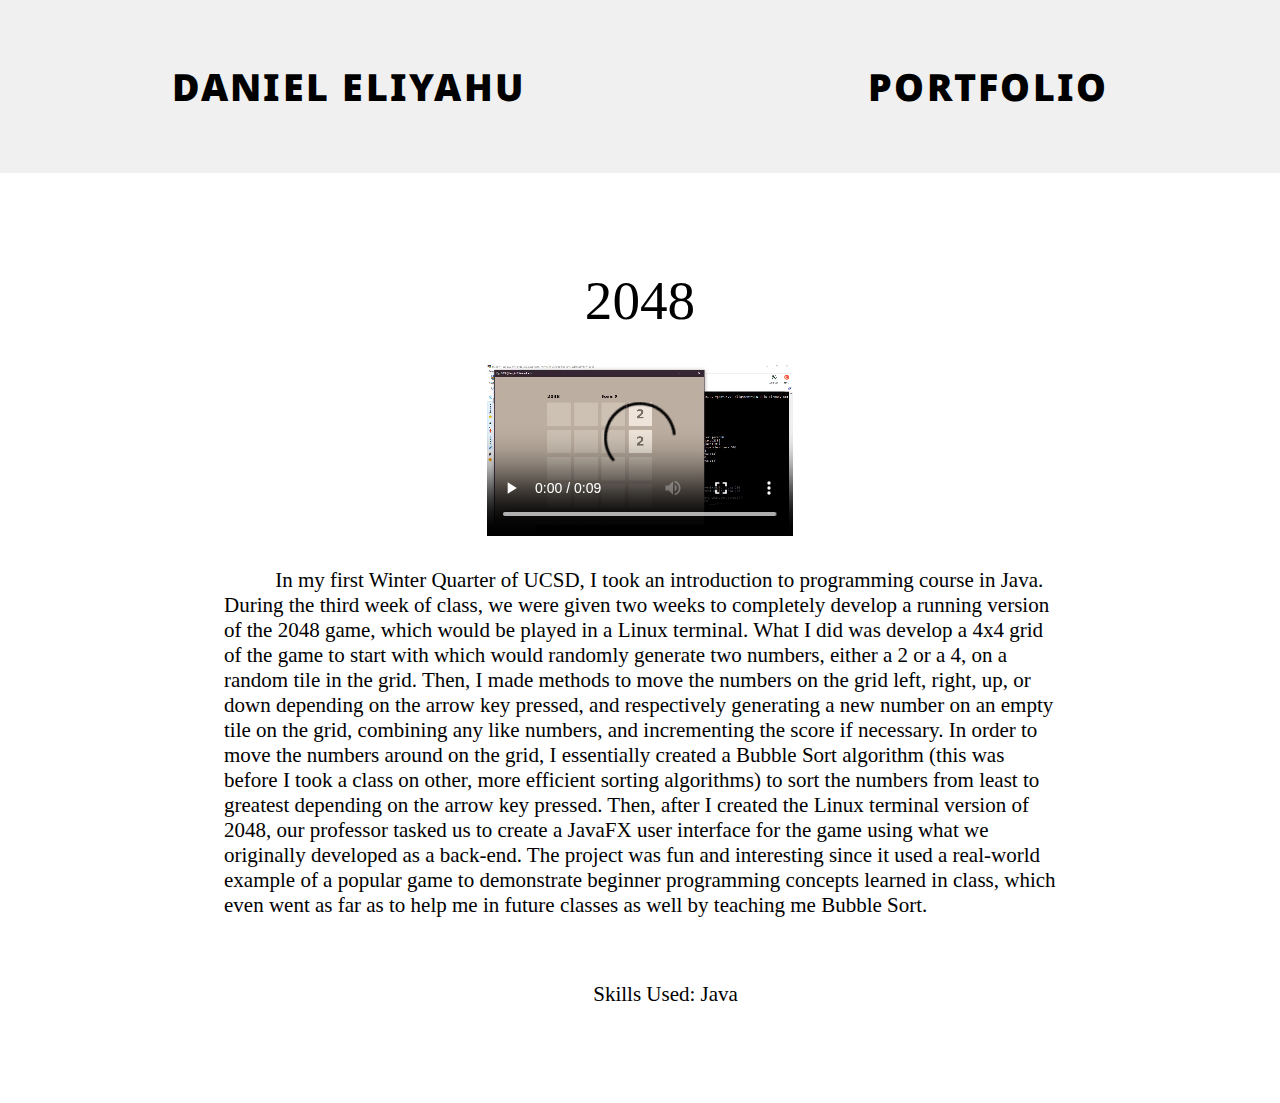
==== 2048.html @ 88455665 "First commit" ====
<!DOCTYPE html>
<html>
<head>
	<link rel="stylesheet" href="./stylesheets/home.css">
	<link rel="stylesheet" href="./stylesheets/portfolio.css">
	<link rel="me-img">
	<link href="https://fonts.googleapis.com/css2?family=Noto+Sans&family=Noto+Serif&display=swap" rel="stylesheet">
</head>
<body>
	<div class="header">
		<a href="./index.html" class="name">
			<h1>DANIEL ELIYAHU</h1>
		</a>
		<a href="./portfolio.html" class="portfolio-header">
			<h1>PORTFOLIO</h1>
		</a>
	</div>
	<div class="summary-container">
		<div class="summary">
			<h1>2048</h1>
			<div class="summary-media">
				<video controls>
					<source src="./videos/2048Demo.mp4" type="video/mp4">
				</video>
			</div>
			<p>
				In my first Winter Quarter of UCSD, I took an introduction to programming course in Java. During the third week of class, we were given two weeks to completely develop a running version of the 2048 game, which would be played in a Linux terminal. 
				What I did was develop a 4x4 grid of the game to start with which would randomly generate two numbers, either a 2 or a 4, on a random tile in the grid. Then, I made methods to move the numbers on the grid left, right, up, or down depending on the arrow key pressed, and respectively generating a new number on an empty tile on the grid, combining any like numbers, and incrementing the score if necessary. In order to move the numbers around on the grid, I essentially created a Bubble Sort algorithm (this was before I took a class on other, more efficient sorting algorithms) to sort the numbers from least to greatest depending on the arrow key pressed. Then, after I created the Linux terminal version of 2048, our professor tasked us to create a JavaFX user interface for the game using what we originally developed as a back-end.
				The project was fun and interesting since it used a real-world example of a popular game to demonstrate beginner programming concepts learned in class, which even went as far as to help me in future classes as well by teaching me Bubble Sort.
			</p>
			<p>
				Skills Used: Java
			</p>
		</div>
	</div>
</body>
---- stylesheets/home.css ----
body {
	margin: 0px;
	display: flex;
	flex-direction: column;
}

a {
	text-decoration: none;
	color: inherit;
}

a:hover {
	text-decoration: underline;
}

#description {
	width: 65%;
	color: black;
	align-self: center;
	font-size: calc(1vw + 5px);
	font-family: 'Noto Sans', sans-serif;
}

#me {
	width: calc(42px + 15vw);
	height: calc(42px + 15vw);
	border-radius: 50%;
	background-color: white;
	margin: 2.89vw;
	align-self: center;
}

#me-img {
	height: calc(42px + 14vw);
	width: calc(42px + 14vw);
	border-width: inherit;
	border-radius: inherit;
	margin: 0.5vw;
}

.about {
	/*height: calc(229px + 11vw);*/
	background-color: #f0f0f0;
	margin: 5vw;
	display: flex;
	flex-direction: row;
	flex-flow: wrap;
	align-content: center;
	justify-content: center;
}

.about-container {
}

.header {
	position: relative;
	width: 100%;
	height: calc(45px + 10vw);
	background-color: #f0f0f0;
	display: flex;
	flex-direction: row;
	flex-wrap: wrap;
	font-family: 'Noto Sans', sans-serif;
	justify-content: space-around;
}

.header h1 {
	font-size: calc(12px + 2vw);
	margin: 0; 
	font-weight: 1000;
	letter-spacing: 0.06em;
}

.header a {
	align-self: center;
	text-align: center;
}

.name {
}

.portfolio-header {
}
---- stylesheets/portfolio.css ----
body {
	margin: 0px;
	display: flex;
	flex-direction: column;
}

a {
	text-decoration: none;
	color: inherit;
}

.header a {
	align-self: center;
	text-align: center;
}

.experience {
	background-color: #F0F0F0;
	margin: 5vw;
	display: flex;
	flex-flow: row;
	width: calc(100px + 35.44352vw);
	align-self: center;
	margin-left: 0px;
	margin-top: 0px;
}

.experience-body {
	width: 100%;
	display: flex;
	flex-direction: row;
	align-items: center;
	justify-content: center;
	margin: 2vw;
	margin-left: 1vw;
}

.experience-body #title {
	font-size: calc(6px + 1.5vw);
	font-weight: inherit;
	text-align: center;
}

.experience-container {
	display: flex;
	flex-direction: row;
	flex-wrap: wrap;
	margin-left: 5vw;
	margin-top: 5vw;
	justify-content: center;
}

.experience-container a {
	text-decoration: none;
}

.experience-container a:hover {
	text-decoration: underline;
}

.experience-img {
	display: flex;
	align-items: center;
	justify-content: center;
	margin: 3vw;
	margin-right: 1vw;
}

.experience-img img {
	width: calc(24px + 7vw);
}

.summary-container {

}

.summary-media {
	display: flex;
	flex-direction: row;
	flex-wrap: wrap;
	justify-content: center;
	align-items: center;
}

.summary {
	display: flex;
	flex-direction: column;
	align-items: center;
	margin: 5vw;
}

.summary h1 {
	text-align: center;
	font-size: calc(4px + 4vw);
	font-weight: 300;
	margin: 2.5vw;
}

.summary img {
	width: calc(50px + 20vw);
	margin-left: calc(0.5px + 0.5vw);
	margin-right: calc(0.5px + 0.5vw);
}

.summary p {
	font-size: calc(5px + 1.25vw);
	font-weight: 300;
	margin: 2.5vw;
	text-indent: 4vw;
	padding-left: 10vw;
	padding-right: 10vw;
}

.summary video {
	width: calc(50px + 20vw);
	margin-left: calc(0.5px + 0.5vw);
	margin-right: calc(0.5px + 0.5vw);
}
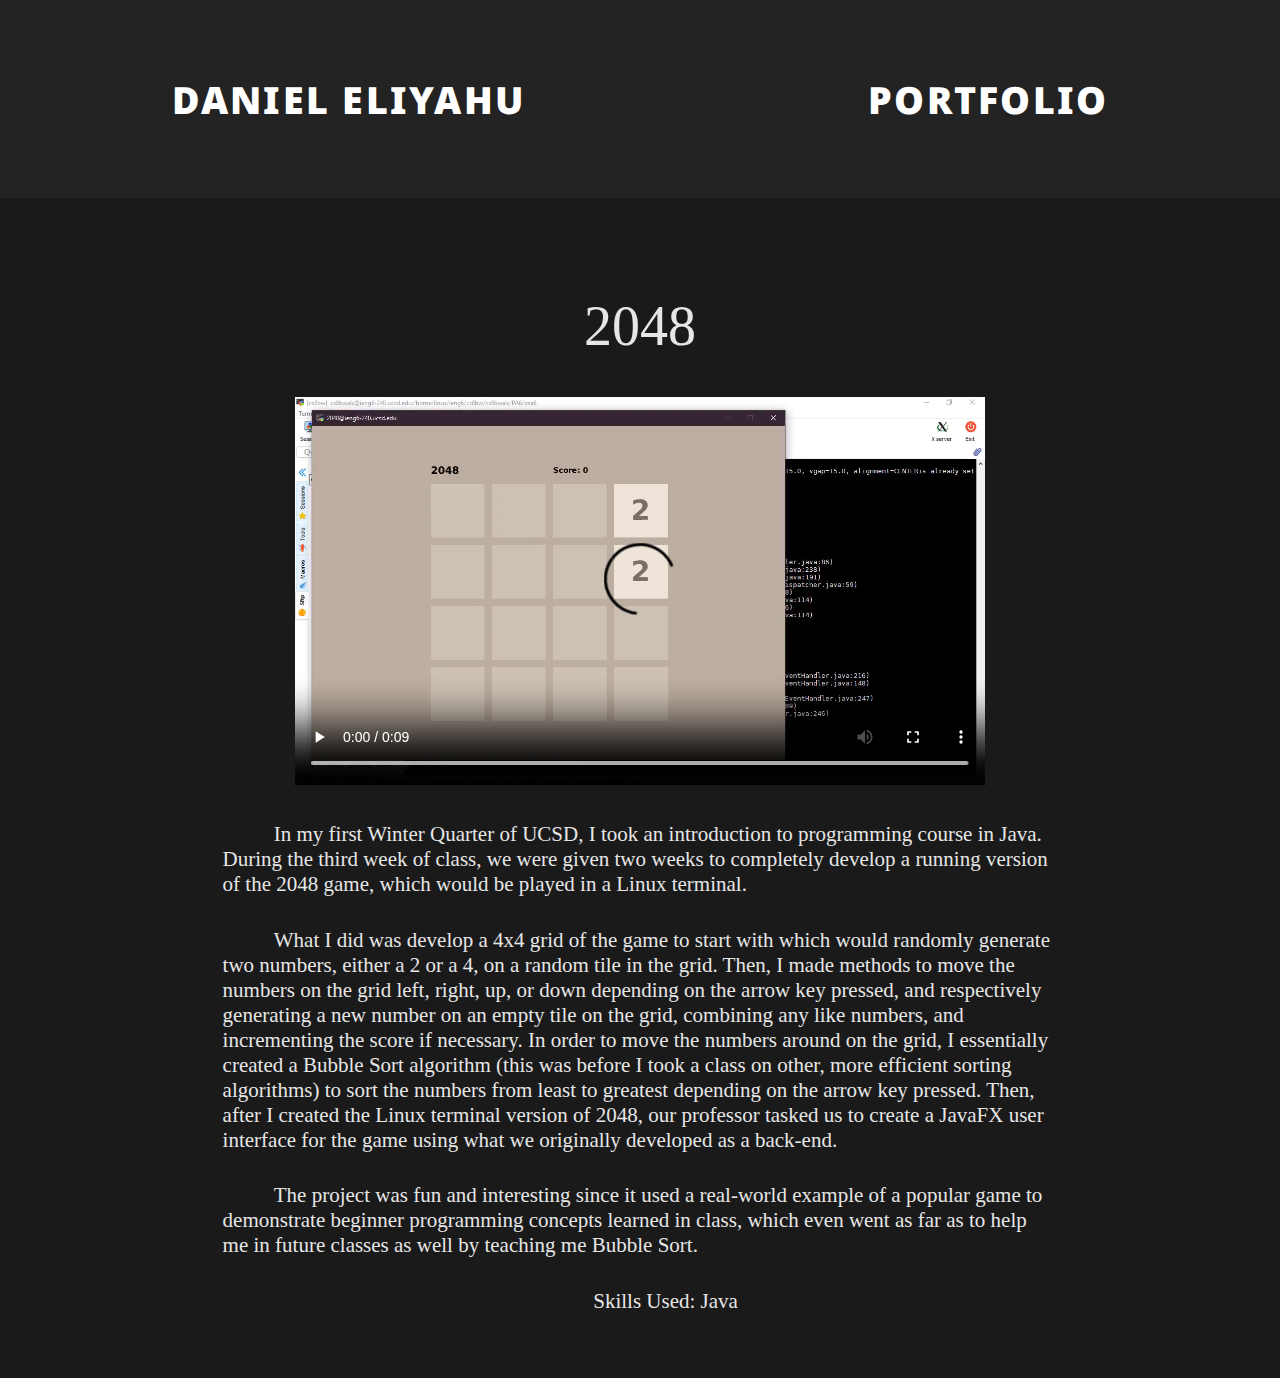
==== commit 56dca4ec: "Version 2" ====
--- a/2048.html
+++ b/2048.html
@@ -1,8 +1,11 @@
 <!DOCTYPE html>
-<html>
+<html lang="en">
+<meta name="viewport" content="width=device-width, initial-scale=1.0">
+<title>2048</title>
 <head>
 	<link rel="stylesheet" href="./stylesheets/home.css">
 	<link rel="stylesheet" href="./stylesheets/portfolio.css">
+	<link rel="stylesheet" href="./stylesheets/2048.css">
 	<link rel="me-img">
 	<link href="https://fonts.googleapis.com/css2?family=Noto+Sans&family=Noto+Serif&display=swap" rel="stylesheet">
 </head>
@@ -19,13 +22,17 @@
 		<div class="summary">
 			<h1>2048</h1>
 			<div class="summary-media">
-				<video controls>
+				<video controls id="vid2048">
 					<source src="./videos/2048Demo.mp4" type="video/mp4">
 				</video>
 			</div>
 			<p>
-				In my first Winter Quarter of UCSD, I took an introduction to programming course in Java. During the third week of class, we were given two weeks to completely develop a running version of the 2048 game, which would be played in a Linux terminal. 
+				In my first Winter Quarter of UCSD, I took an introduction to programming course in Java. During the third week of class, we were given two weeks to completely develop a running version of the 2048 game, which would be played in a Linux terminal.
+			</p>
+			<p>
 				What I did was develop a 4x4 grid of the game to start with which would randomly generate two numbers, either a 2 or a 4, on a random tile in the grid. Then, I made methods to move the numbers on the grid left, right, up, or down depending on the arrow key pressed, and respectively generating a new number on an empty tile on the grid, combining any like numbers, and incrementing the score if necessary. In order to move the numbers around on the grid, I essentially created a Bubble Sort algorithm (this was before I took a class on other, more efficient sorting algorithms) to sort the numbers from least to greatest depending on the arrow key pressed. Then, after I created the Linux terminal version of 2048, our professor tasked us to create a JavaFX user interface for the game using what we originally developed as a back-end.
+			</p>
+			<p>
 				The project was fun and interesting since it used a real-world example of a popular game to demonstrate beginner programming concepts learned in class, which even went as far as to help me in future classes as well by teaching me Bubble Sort.
 			</p>
 			<p>
--- a/stylesheets/home.css
+++ b/stylesheets/home.css
@@ -2,6 +2,7 @@
 	margin: 0px;
 	display: flex;
 	flex-direction: column;
+	background-color: #1a1a1a;
 }
 
 a {
@@ -15,32 +16,32 @@
 
 #description {
 	width: 65%;
-	color: black;
+	color: #e6e6e6;
 	align-self: center;
-	font-size: calc(1vw + 5px);
+	font-size: calc(1vw + 7px);
 	font-family: 'Noto Sans', sans-serif;
+	margin: calc(10px + 0.5vw);
 }
 
 #me {
-	width: calc(42px + 15vw);
-	height: calc(42px + 15vw);
+	width: calc(50px + 15vw);
+	height: calc(50px + 15vw);
 	border-radius: 50%;
 	background-color: white;
-	margin: 2.89vw;
+	margin: 2vw;
 	align-self: center;
 }
 
 #me-img {
-	height: calc(42px + 14vw);
-	width: calc(42px + 14vw);
+	height: calc(50px + 14vw);
+	width: calc(50px + 14vw);
 	border-width: inherit;
 	border-radius: inherit;
 	margin: 0.5vw;
 }
 
 .about {
-	/*height: calc(229px + 11vw);*/
-	background-color: #f0f0f0;
+	background-color: #232323;
 	margin: 5vw;
 	display: flex;
 	flex-direction: row;
@@ -49,14 +50,12 @@
 	justify-content: center;
 }
 
-.about-container {
-}
-
 .header {
 	position: relative;
 	width: 100%;
-	height: calc(45px + 10vw);
-	background-color: #f0f0f0;
+	height: calc(70px + 10vw);
+	color: white;
+	background-color: #232323;
 	display: flex;
 	flex-direction: row;
 	flex-wrap: wrap;
@@ -66,7 +65,7 @@
 
 .header h1 {
 	font-size: calc(12px + 2vw);
-	margin: 0; 
+	margin: 2.5vw; 
 	font-weight: 1000;
 	letter-spacing: 0.06em;
 }
--- a/stylesheets/portfolio.css
+++ b/stylesheets/portfolio.css
@@ -15,11 +15,11 @@
 }
 
 .experience {
-	background-color: #F0F0F0;
+	background-color: #232323;
 	margin: 5vw;
 	display: flex;
 	flex-flow: row;
-	width: calc(100px + 35.44352vw);
+	width: calc(450px + 12vw);
 	align-self: center;
 	margin-left: 0px;
 	margin-top: 0px;
@@ -52,10 +52,18 @@
 
 .experience-container a {
 	text-decoration: none;
+	transition-property: all;
+	transition-duration: 0.25s;
+	transition-timing-function: ease-out;
+	color: #c8c8c8;
 }
 
 .experience-container a:hover {
-	text-decoration: underline;
+	text-decoration: none;
+	transition-property: all;
+	transition-duration: 0.25s;
+	transition-timing-function: ease-in;
+	color: white;
 }
 
 .experience-img {
@@ -68,10 +76,6 @@
 
 .experience-img img {
 	width: calc(24px + 7vw);
-}
-
-.summary-container {
-
 }
 
 .summary-media {
@@ -87,32 +91,36 @@
 	flex-direction: column;
 	align-items: center;
 	margin: 5vw;
+	color: #e6e6e6;
 }
 
 .summary h1 {
 	text-align: center;
-	font-size: calc(4px + 4vw);
+	font-size: calc(8px + 3.75vw);
 	font-weight: 300;
 	margin: 2.5vw;
 }
 
 .summary img {
-	width: calc(50px + 20vw);
-	margin-left: calc(0.5px + 0.5vw);
-	margin-right: calc(0.5px + 0.5vw);
+	/*width: calc(50px + 20vw);*/
+	width: 32%;
+	margin: calc(0.5px + 0.5vw);
+	/*margin-right: calc(0.5px + 0.5vw);*/
 }
 
 .summary p {
 	font-size: calc(5px + 1.25vw);
 	font-weight: 300;
-	margin: 2.5vw;
+	margin: calc(5px + 2vw);
+	margin-bottom: 0vw;
 	text-indent: 4vw;
 	padding-left: 10vw;
 	padding-right: 10vw;
 }
 
 .summary video {
-	width: calc(50px + 20vw);
-	margin-left: calc(0.5px + 0.5vw);
-	margin-right: calc(0.5px + 0.5vw);
-}+	/*width: calc(50px + 20vw);*/
+	width: 100%;
+	margin: calc(0.5px + 0.5vw);
+	/*margin-right: calc(0.5px + 0.5vw);*/
+}
--- a/stylesheets/2048.css
+++ b/stylesheets/2048.css
@@ -0,0 +1,7 @@
+
+#vid2048 {
+	/*width: 956.2px;
+	height: 537.6px;*/
+	width: 53.877vw;
+	height: 30.291vw;
+}